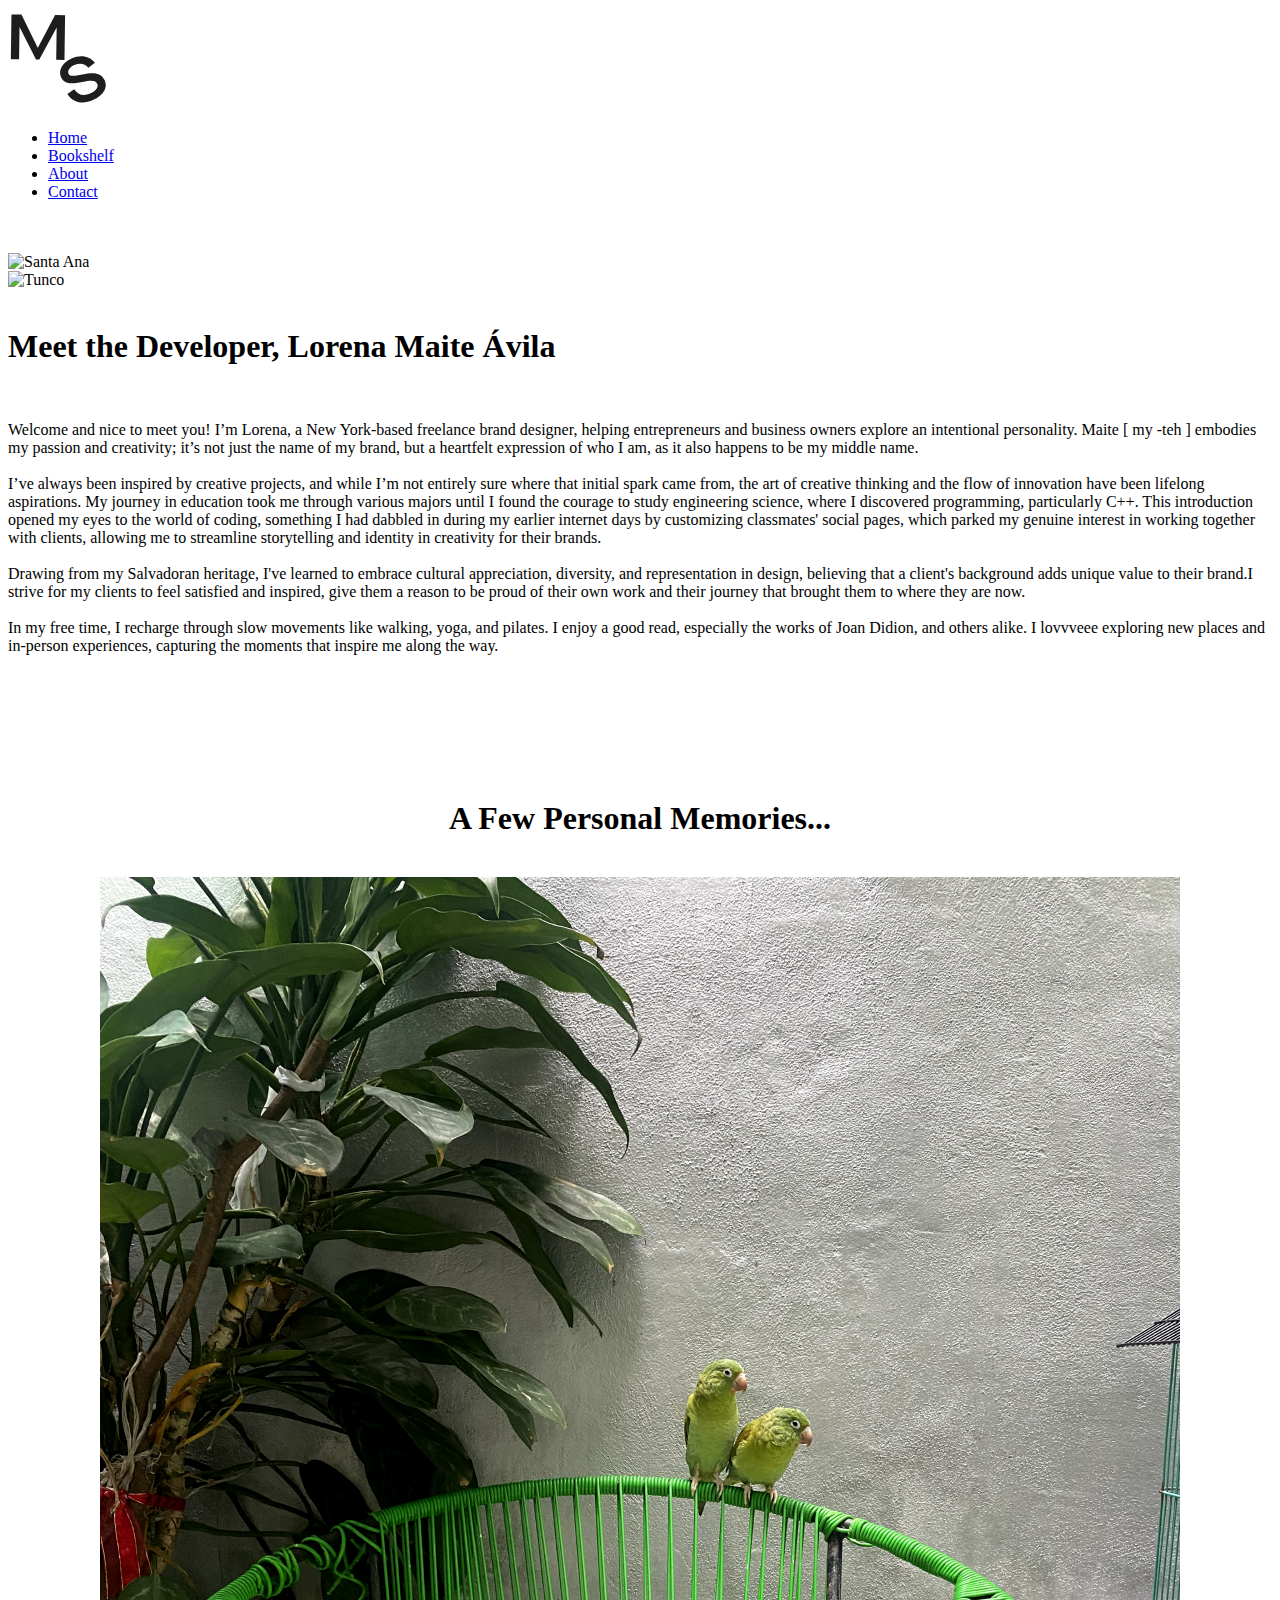
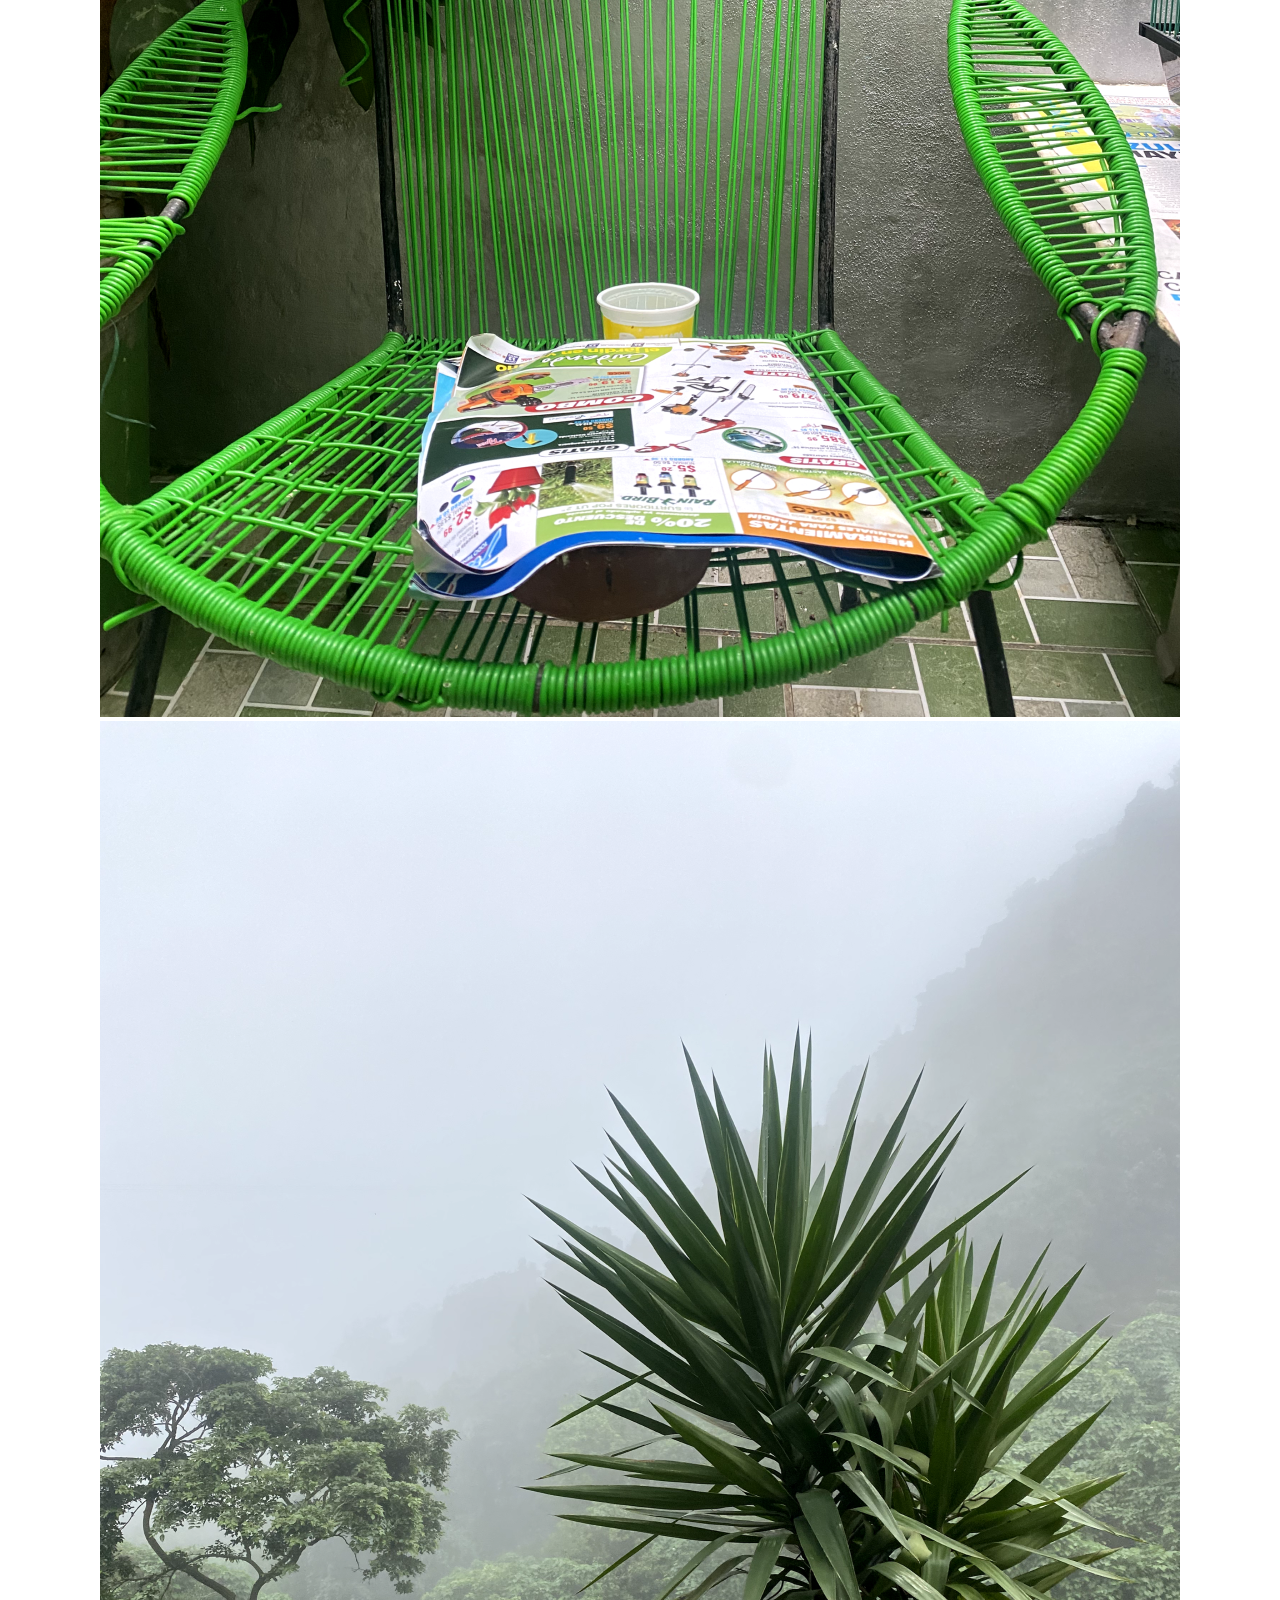
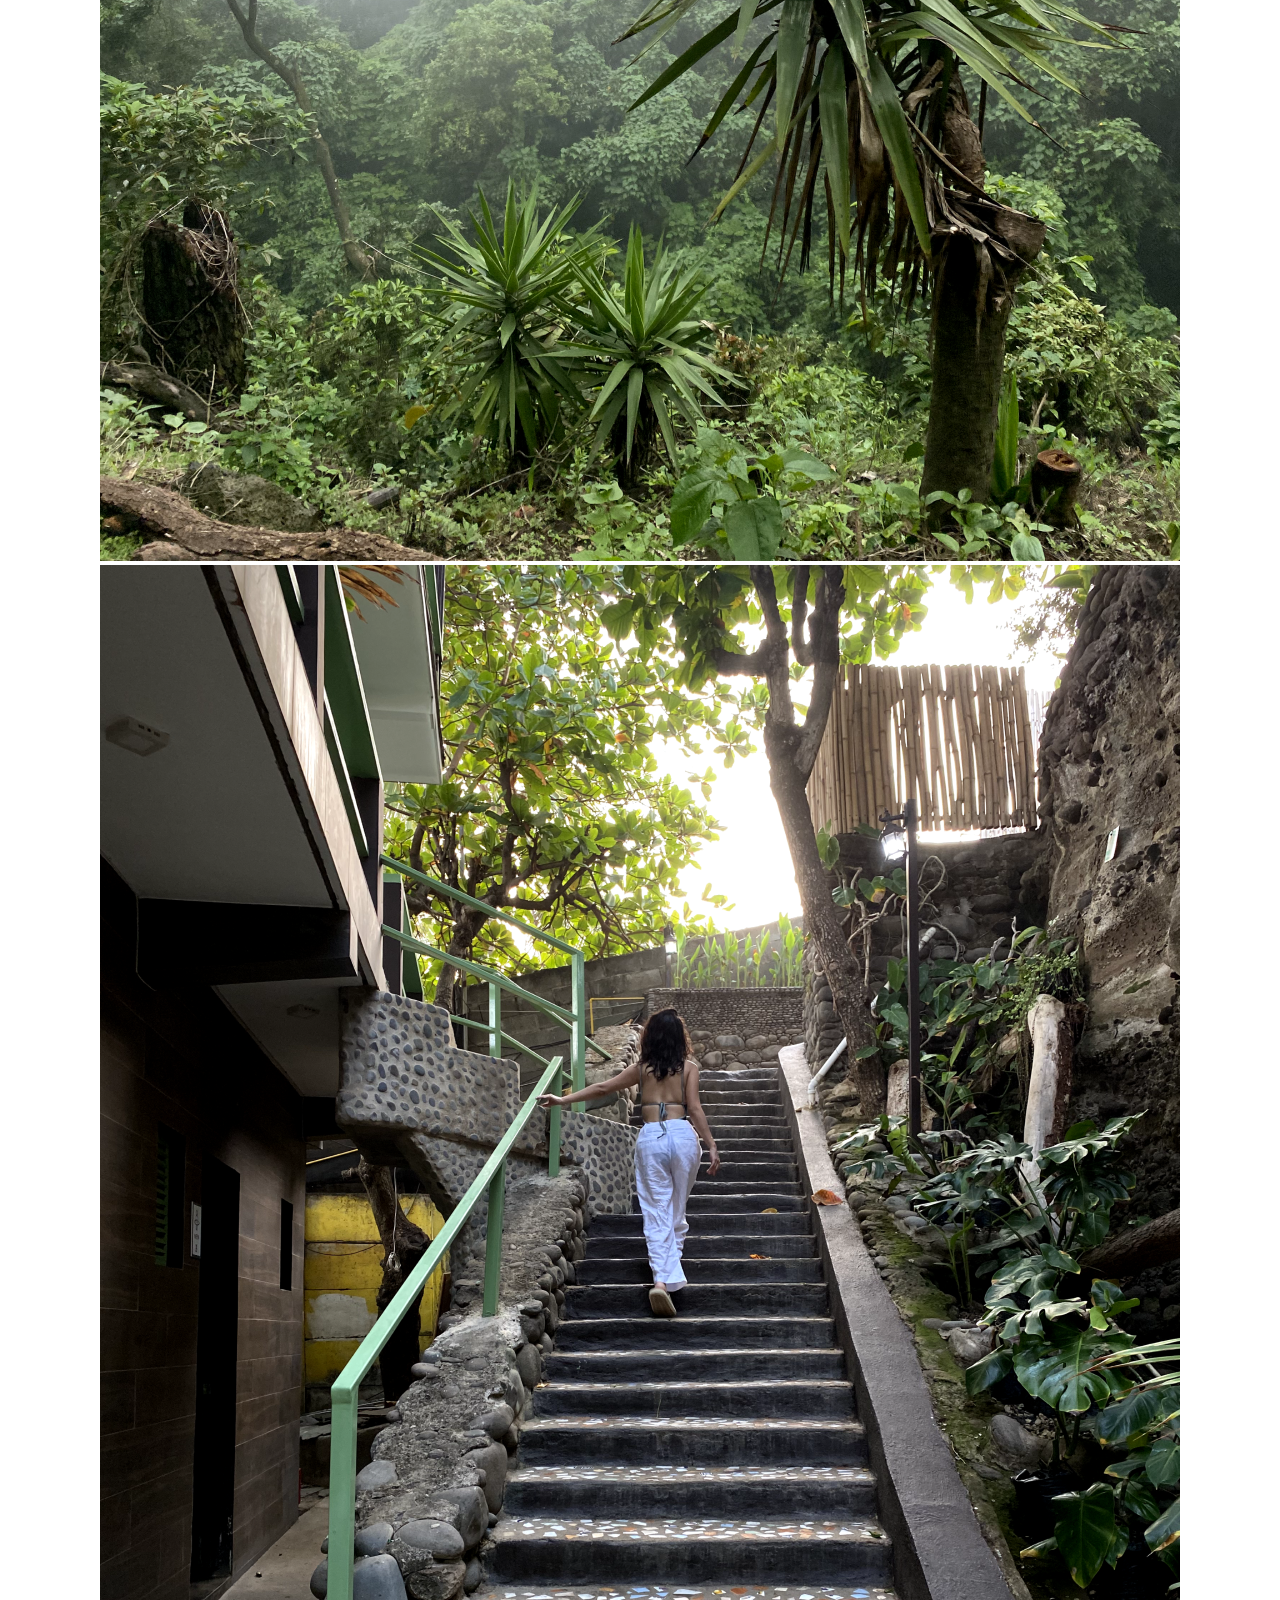
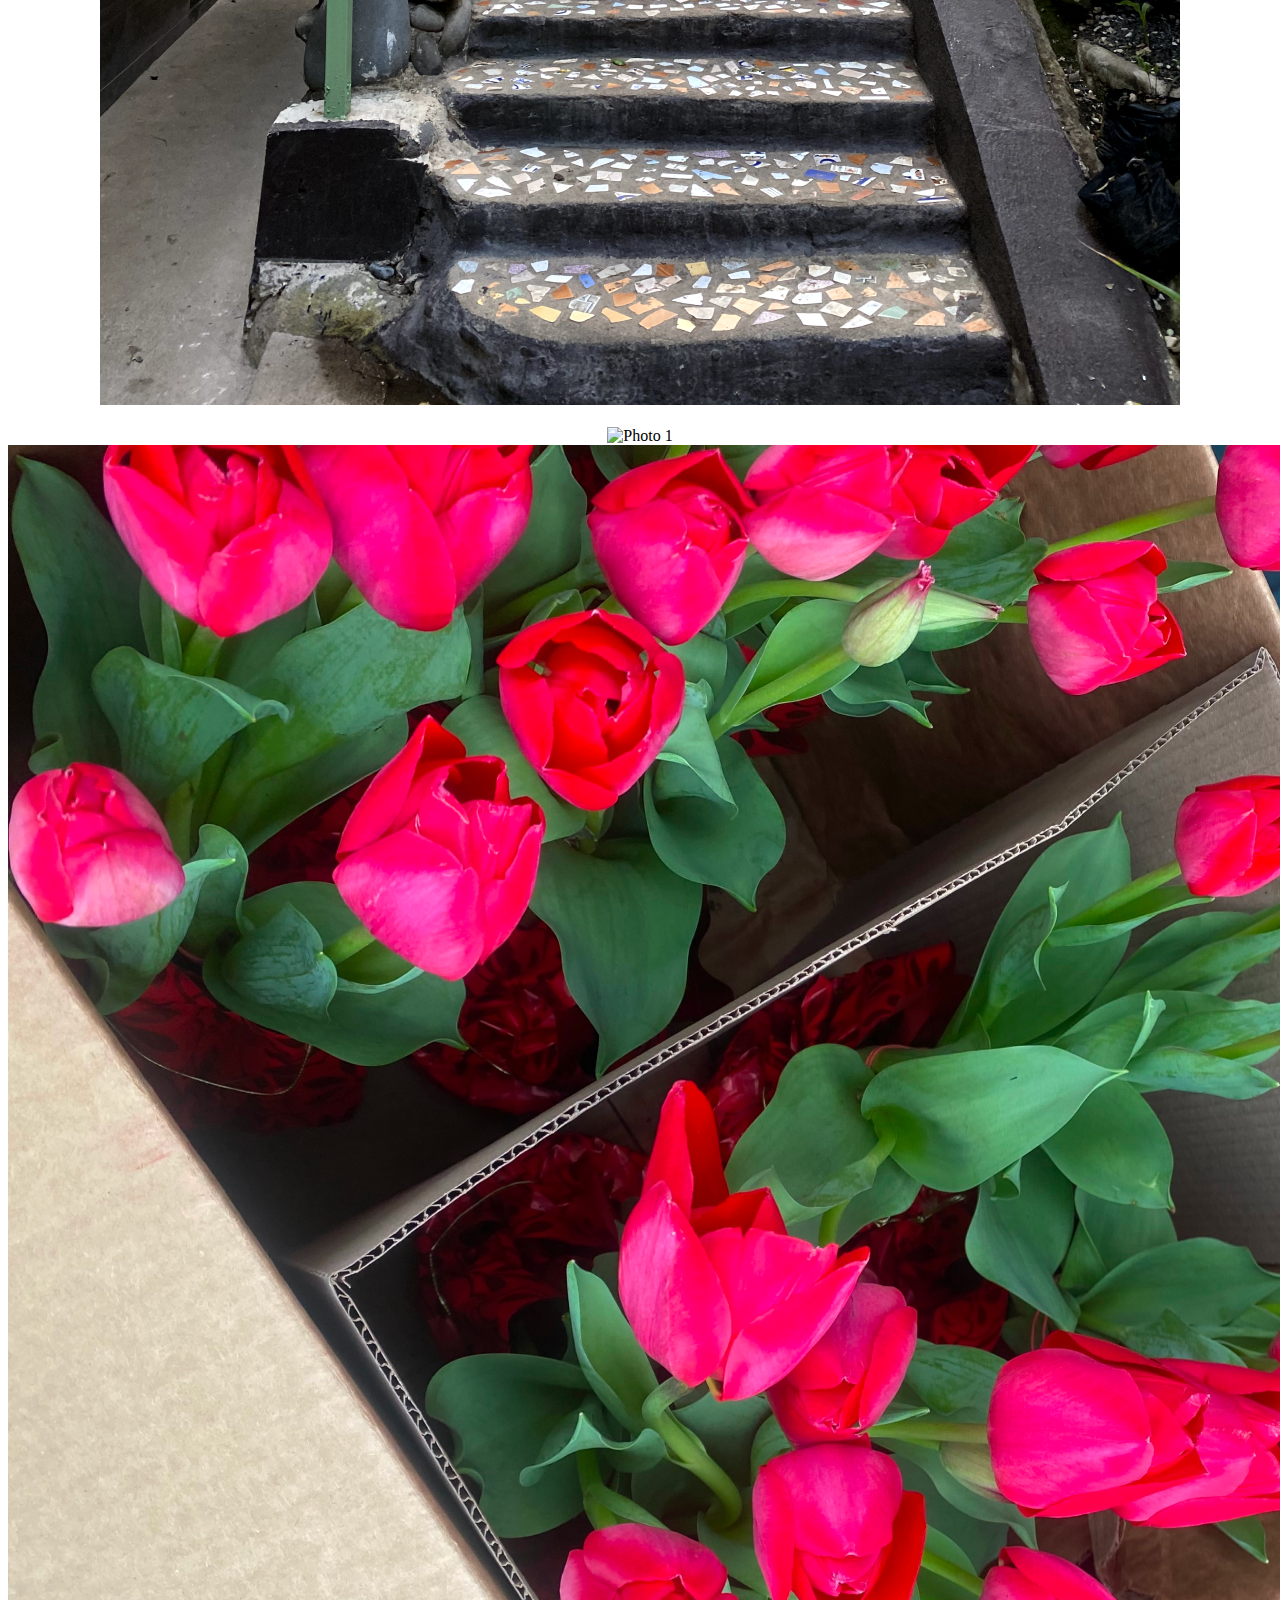
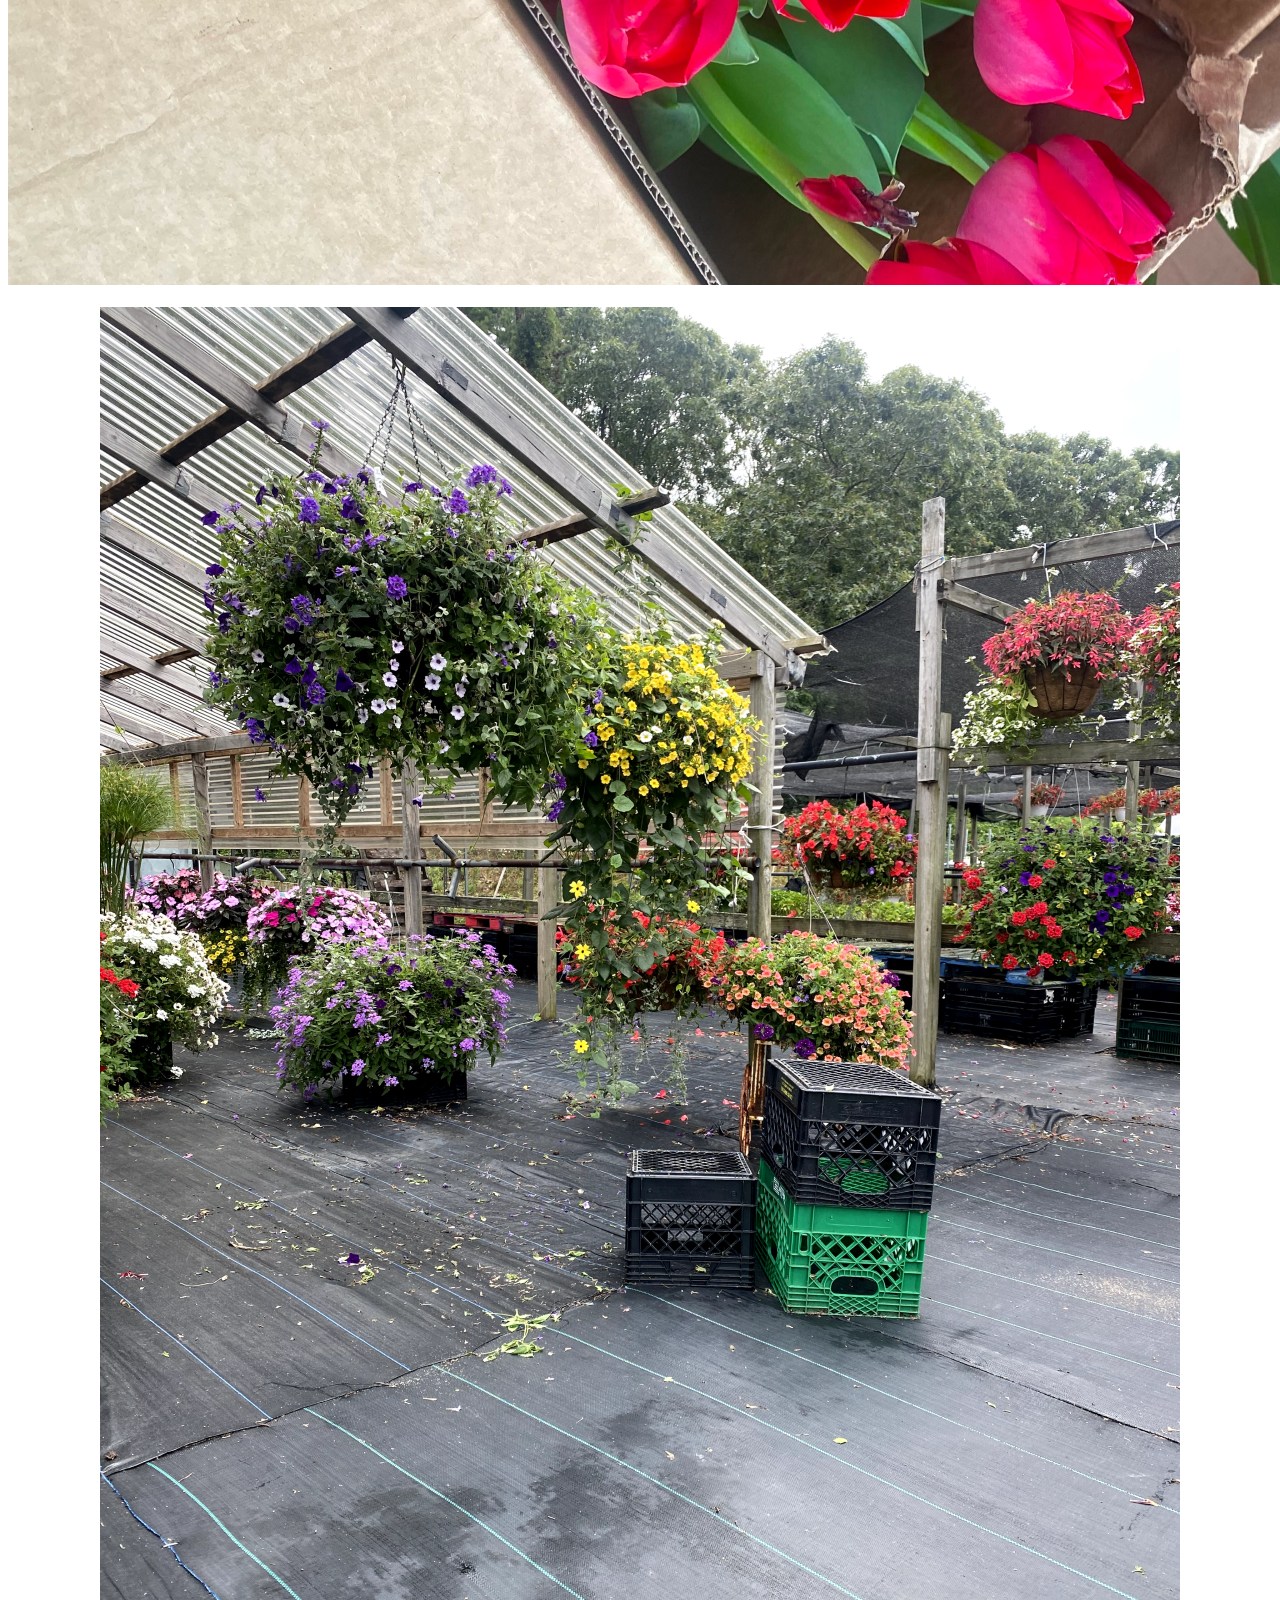
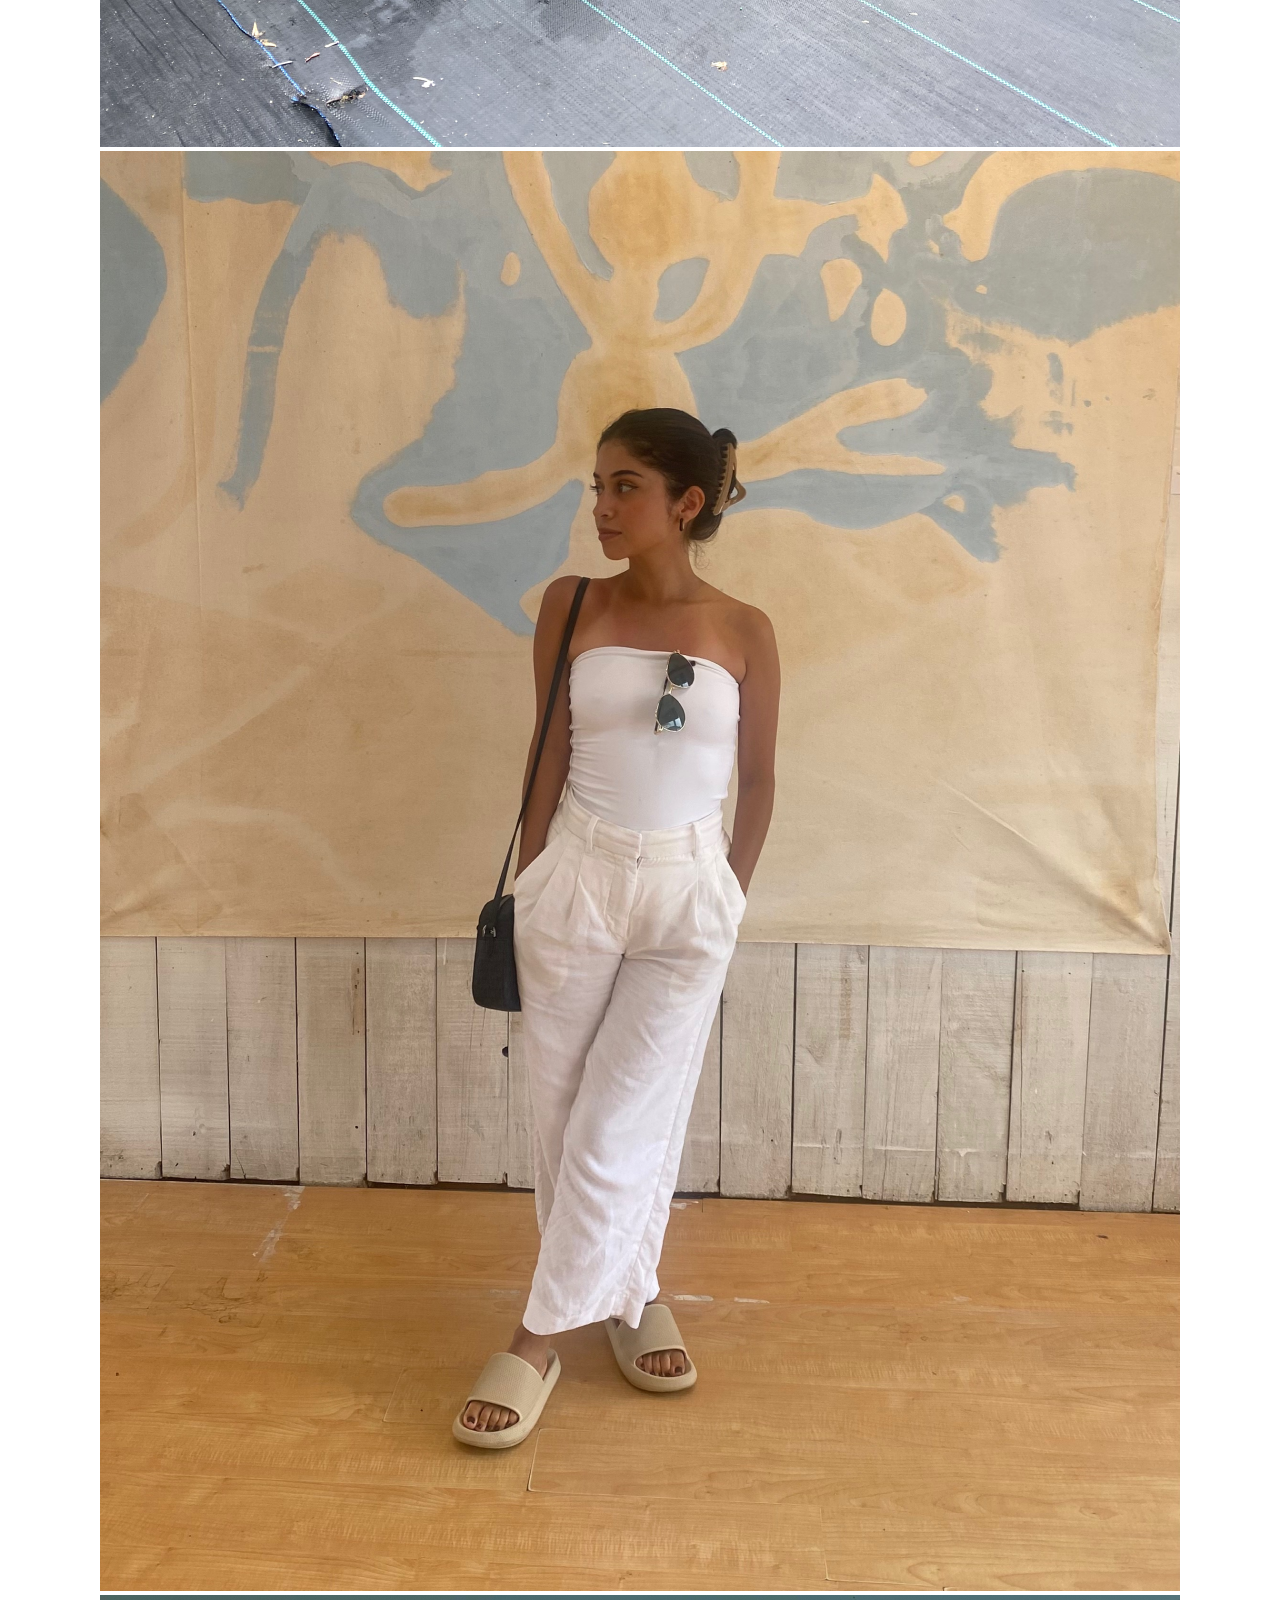
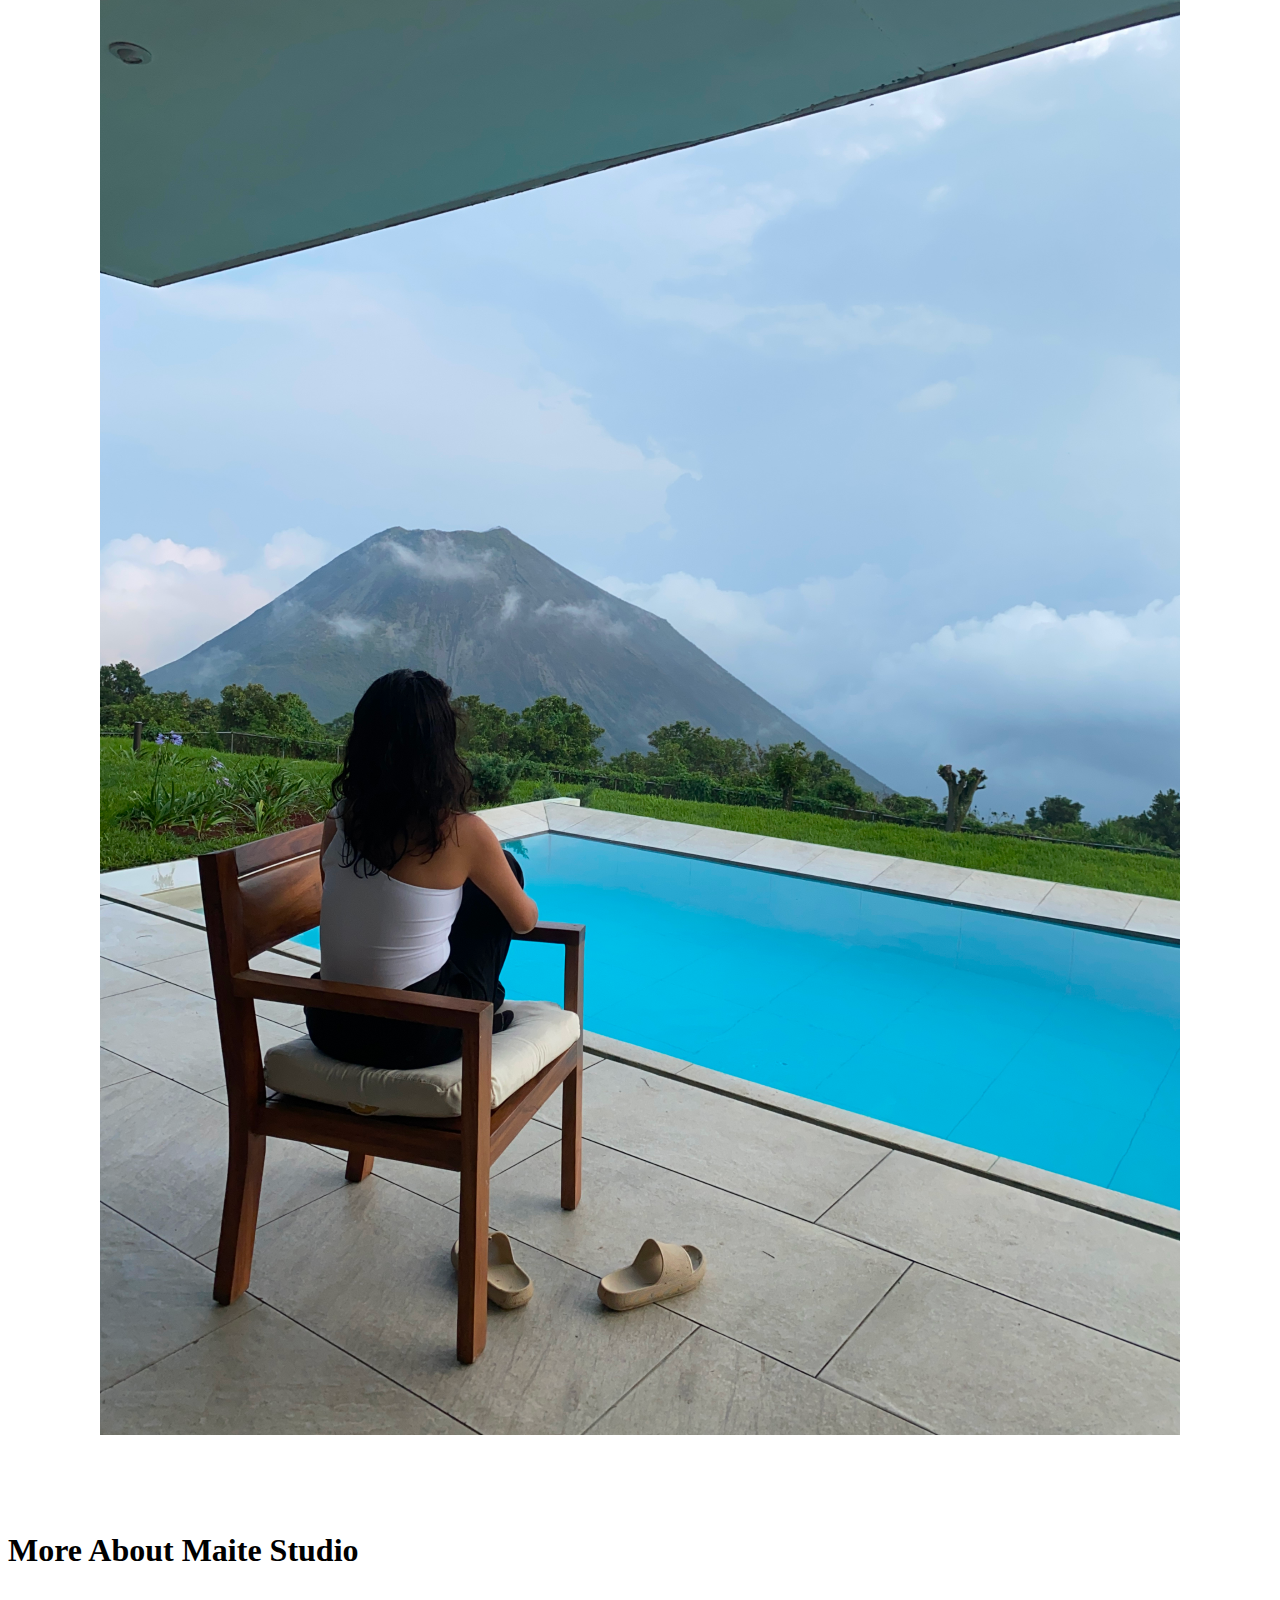
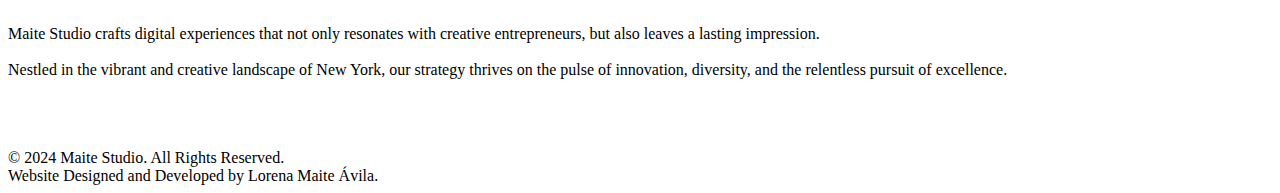
==== blog-about.html @ 2d1c69d5 "Initial commit" ====
<!--
/**
* @license
* MyFonts Webfont Build ID 669449
*
* The fonts listed in this notice are subject to the End User License
* Agreement(s) entered into by the website owner. All other parties are
* explicitly restricted from using the Licensed Webfonts(s).
*
* You may obtain a valid license from one of MyFonts official sites.
* http://www.fonts.com
* http://www.myfonts.com
* http://www.linotype.com
*
*/
-->

<!DOCTYPE html> 
<html lang="en">

<!-- HEAD TAGS -->
<head> 
    <meta charset="utf-8" /> 
    <meta http-equiv="X-UA-Compatible" content="IE=edge">
    <meta name="viewport" content="width=device-width, initial-scale=1">
    <meta http-equiv="ScreenOrientation" content="autoRotate:disabeled">
    <title>Maite Studio | About</title> 
    <link rel="icon" type="image/x-icon" href="MS.svg">
    <!-- CSS -->
    <link rel="stylesheet" href="About.css">
    <link rel="stylesheet" type="text/css" href="MyFontsWebfontsKit.css">
    <!-- JQUERY -->
    <script src="https://ajax.googleapis.com/ajax/libs/jquery/3.5.1/jquery.min.js"></script>
</head>

<body>
  <header class="header">
    <!-- Logo on the left -->
    <div class="logo">
      <a href="index.html">
        <img src="MS.svg" alt="MS Logo">
      </a>
      <!-- 
      <div class="date-time-bar">
        <span class="date-time"><div id="clockbox"></div></span>
      </div>
      <script type="text/javascript">
        var tday=["Sunday","Monday","Tuesday","Wednesday","Thursday","Friday","Saturday"];
        var tmonth=["January","February","March","April","May","June","July","August","September","October","November","December"];

        function GetClock(){
          var d=new Date();
          var nday=d.getDay(),nmonth=d.getMonth(),ndate=d.getDate(),nyear=d.getFullYear();
          var nhour=d.getHours(),nmin=d.getMinutes(),ap;
          if(nhour==0){ap=" AM EST";nhour=12;}
          else if(nhour<12){ap=" AM EST";}
          else if(nhour==12){ap=" PM EST";}
          else if(nhour>12){ap=" PM EST";nhour-=12;}

          if(nmin<=9) nmin="0"+nmin;

          var clocktext=""+tday[nday]+", "+tmonth[nmonth]+" "+ndate+", "+nyear+" "+nhour+":"+nmin+ap+"";
          document.getElementById('clockbox').innerHTML=clocktext;
        }

        GetClock();
        setInterval(GetClock,1000);
      </script>
      -->
    </div>

    <script>
      const menuIcon = document.querySelector('.menu-icon');
      const nav = document.querySelector('.nav');
  
      menuIcon.addEventListener('click', () => {
          nav.classList.toggle('active');  // Toggle the 'active' class to slide in/out the menu
          menuIcon.classList.toggle('active'); // Animate the hamburger icon
      });
    </script>
  
    <nav class="nav">
      <!-- Navigation Links (for desktop) -->
      <ul class="nav-links">
        <li><a href="index.html">Home</a></li>
        <li><a href="blog.html">Bookshelf</a></li>
        <li><a href="blog-about.html">About</a></li>
        <li><a href="contact.html"><span class="contact">Contact</span></a></li>
      </ul>
    </nav>
  </header>

  <br><br>
    
            <div class="grid-container">
              <div class="photo-grid">
                <div class="photo-item">
                    <img src="About Images/maitestudio.png" alt="Santa Ana">
                  </a>
                </div>
                <div class="photo-item">
                  <img src="About Images/maitestudio02.png" alt="Tunco">
                </div>
              </div>
            </div>
      
          <br><div class="about-2">
            <div class="reveal">
            <h1>Meet the Developer, Lorena Maite Ávila</h1><br></div>
            <div class="reveal">
            <p>Welcome and nice to meet you! I’m Lorena, a New York-based freelance brand designer, helping entrepreneurs and business owners explore an intentional personality. Maite [ my -teh ] embodies my passion and creativity; it’s not just the name of my brand, but a heartfelt expression of who I am, as it also happens to be my middle name.  
            <br><br>I’ve always been inspired by creative projects, and while I’m not entirely sure where that initial spark came from, the art of creative thinking and the flow of innovation have been lifelong aspirations. My journey in education took me through various majors until I found the courage to study engineering science, where I discovered programming, particularly C++. This introduction opened my eyes to the world of coding, something I had dabbled in during my earlier internet days by customizing classmates' social pages, which parked my genuine interest in working together with clients, allowing me to streamline storytelling and identity in creativity for their brands.
            <br><br>Drawing from my Salvadoran heritage, I've learned to embrace cultural appreciation, diversity, and representation in design, believing that a client's background adds unique value to their brand.I strive for my clients to feel satisfied and inspired, give them a reason to be proud of their own work and their journey that brought them to where they are now.
            <br><br>In my free time, I recharge through slow movements like walking, yoga, and pilates. I enjoy a good read, especially the works of Joan Didion, and others alike. I lovvveee exploring new places and in-person experiences, capturing the moments that inspire me along the way.
            </p>
            </div>
        </div>

        <br><br><center><div class="long-line"></div></center><br><br>

      
       <div class="reveal">
       <br><center><div class="grid-container2">
        <br><h1>A Few Personal Memories...</h1><br>
            <div class="column2"><img src="About Images/birds.png" alt="Photo 1"></div>
            <div class="column2"><img src="About Images/cerroverde.png" alt="Photo 2"></div>
            <div class="column2"><img src="About Images/tunco.png" alt="Photo 3"></div>
          </div></center> 
       </div>

        <div class="reveal">
        <br><center><div class="grid-container3">
        <div class="column3"><img src="About Images/lucore.png" alt="Photo 1"></div>
        <div class="column3"><img src="About Images/tulips.png" alt="Photo 2"></div>
        </div></center>
        </div>

        <div class="reveal">
        <br><center><div class="grid-container2">
            <div class="column2"><img src="About Images/hamptons.png" alt="Photo 1"></div>
            <div class="column2"><img src="About Images/484.png" alt="Photo 2"></div>
            <div class="column2"><img src="About Images/volcano.png" alt="Photo 3"></div>
          </div></center> 
        </div>
    <br>

    <br><center><div class="long-line"></div></center><br>
        
    <br><div class="about-1">
      <div class="reveal">
        <h1>More About Maite Studio</h1><br>
      </div>
      <div class="reveal">
        <p>Maite Studio crafts digital experiences that not only resonates with creative entrepreneurs, but also leaves a lasting impression.<br><br>Nestled in the vibrant and creative landscape of New York, our strategy thrives on the pulse of innovation, diversity, and the relentless pursuit of excellence.
        </p>
      </div>
    </div>

    <br><center><div class="long-line"></div></center><br>



    <!-- FOOTER -->
    <div class="reveal">
    <br><footer>
        <div class="copyright">&copy; 2024 Maite Studio. All Rights Reserved.</div>
        <div class="designer">Website Designed and Developed by Lorena Maite Ávila.</div>
    </footer>
    </div>

    <script>
      document.addEventListener('DOMContentLoaded', function () {
        const reveals = document.querySelectorAll('.reveal');

        const observer = new IntersectionObserver((entries, observer) => {
          entries.forEach(entry => {
            if (entry.isIntersecting) {
              entry.target.classList.add('reveal-visible'); // Add class when in view
              observer.unobserve(entry.target); // Stop observing once revealed
            }
          });
        }, { threshold: 0.2 }); // Trigger when 20% of the element is visible

        reveals.forEach(reveal => {
          observer.observe(reveal); // Observe each reveal element
        });
      });
    </script>

</body>
</html>
---- MyFontsWebfontsKit.css ----
/**
 * @license
 * MyFonts Webfont Build ID 3867246, 2020-12-16T11:57:38-0500
 * 
 * The fonts listed in this notice are subject to the End User License
 * Agreement(s) entered into by the website owner. All other parties are 
 * explicitly restricted from using the Licensed Webfonts(s).
 * 
 * You may obtain a valid license at the URLs below.
 * 
 * Webfont: Maison Neue Extended XThin by Milieu Grotesque
 * URL: https://www.myfonts.com/products/extended-xthin-maison-neue-616054
 * Copyright: Copyright © 2023 Monotype Imaging Inc. All rights reserved.
 * 
 * © 2023 MyFonts Inc. */


  
@font-face {
  font-family: "MaisonNeueExtendedXThin";
  src: url('webFonts/MaisonNeueExtendedXThin/font.woff2') format('woff2'), url('webFonts/MaisonNeueExtendedXThin/font.woff') format('woff');
}
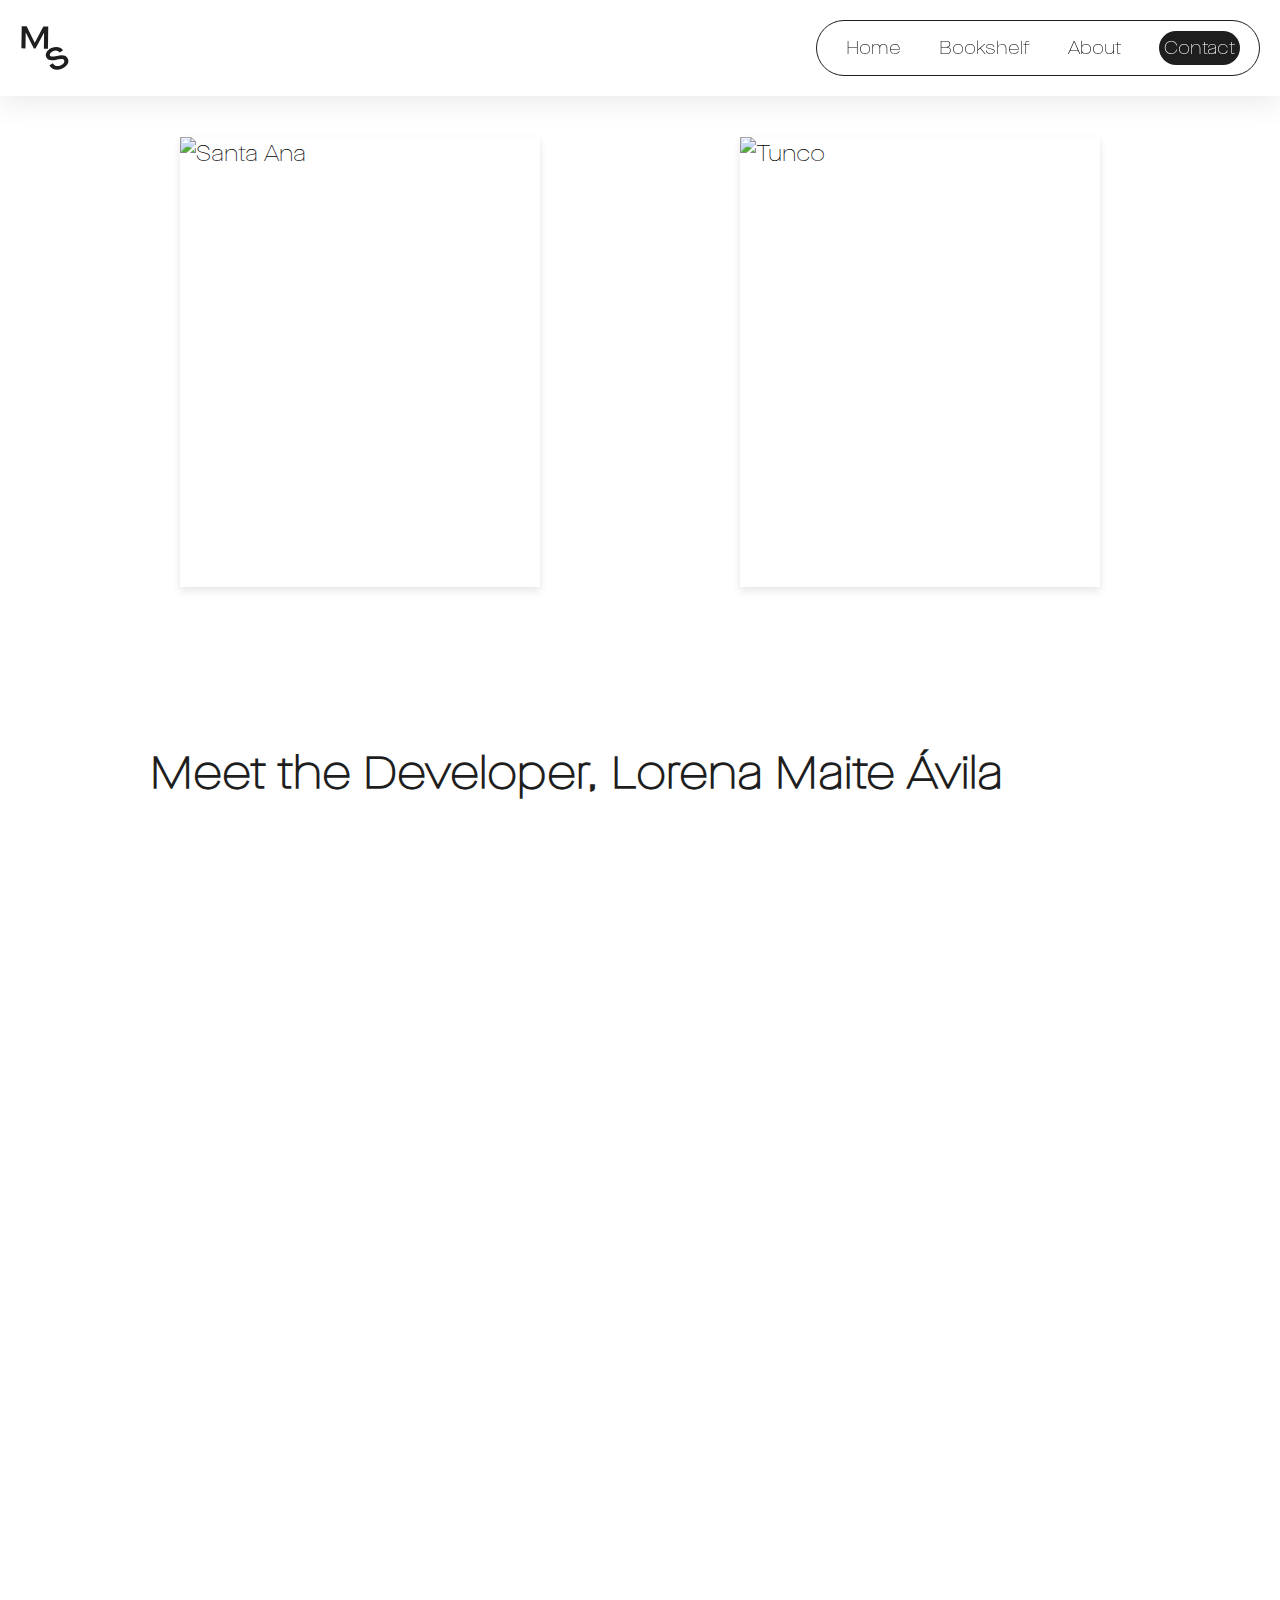
==== commit ba278a15: "Update blog-about.html" ====
--- a/blog-about.html
+++ b/blog-about.html
@@ -27,7 +27,7 @@
     <title>Maite Studio | About</title> 
     <link rel="icon" type="image/x-icon" href="MS.svg">
     <!-- CSS -->
-    <link rel="stylesheet" href="About.css">
+    <link rel="stylesheet" href="about.css">
     <link rel="stylesheet" type="text/css" href="MyFontsWebfontsKit.css">
     <!-- JQUERY -->
     <script src="https://ajax.googleapis.com/ajax/libs/jquery/3.5.1/jquery.min.js"></script>
@@ -188,4 +188,4 @@
     </script>
 
 </body>
-</html>+</html>
--- a/about.css
+++ b/about.css
@@ -0,0 +1,341 @@
+* {
+margin: 0;
+padding: 0;
+box-sizing: border-box;
+}
+
+body, html {
+  font-family: 'MaisonNeueExtendedXThin';
+  min-height: 100%; /* Instead of fixed 100vh */
+  min-width: 100%;  /* Instead of fixed 100vw */
+  margin: 0; 
+  padding: 0;
+  overflow-x: hidden; /* Prevent horizontal overflow on small screens */
+  }
+  
+  body {
+  font-size: calc(1rem + 0.5vw); /* Adjusts with screen width */
+  line-height: 1.6; /* To improve readability */
+  text-rendering: optimizeLegibility;
+  }
+  
+  p {
+  font-size: 1.2rem;
+  color: #1e1e1e;
+  }
+  
+  h1, h2{
+  color:#1e1e1e
+  }
+  
+  /* Header layout */
+  .header {
+  display: flex;
+  justify-content: space-between;
+  align-items: center;
+  padding: 20px;
+  position: fixed;
+  width: 100%;
+  top: 0;
+  z-index: 100;
+  background-color: white;
+  box-shadow: 0 4px 30px rgba(0, 0, 0, 0.1);
+  }
+  
+  .logo img {
+  width: 50px;
+  height: 50px;
+  object-fit: cover; 
+  display: block;
+  transition: transform 0.3s ease;
+  cursor: pointer;
+  }
+  
+  .date-time { /* span */
+  font-family: 'MaisonNeueExtendedXThin';
+  font-size: smaller;
+  color: #1e1e1e;
+  letter-spacing: .1em;
+  line-height: 3em;
+  text-rendering: optimizeLegibility;
+  text-align: center;
+  }
+  
+  /* Nav links on the right */
+  .nav {
+  display: flex;
+  align-items: center;
+  border: 1px solid #1e1e1e;
+  border-radius: 30px;
+  }
+  
+  .nav-links {
+  display: flex;
+  list-style: none;
+  margin-right: 10px;
+  }
+  
+  /* Nav links styling */
+  .nav-links li {
+  margin-left: 20px;
+  }
+  
+  .nav-links a {
+  text-decoration: none;
+  color: black;
+  font-size: 18px;
+  }
+
+.nav-links a:hover {
+  padding: 5px;
+  background-color: #1e1e1e;
+  border-radius: 100px ;
+  color: white;
+  }
+  
+  /* Border around the nav items */
+  .nav-links li,
+  .menu-icon {
+  padding: 9px;
+  }
+  
+  @media (max-width: 768px) {
+  .header {
+  padding: 20px; 
+  }
+  
+  /* Adjust the logo size */
+  .logo img {
+  width: 40px;
+  height: 40px;
+  }
+  
+  /* Adjust the nav items */
+  .nav-links li {
+  margin-left: 10px;
+  }
+  
+  .nav-links a {
+  font-size: 16px;
+  }
+  
+  .nav {
+  padding: 8px; /* Reduce padding for smaller screens */
+  }
+  
+  @media (max-width: 480px) {
+  .header {
+  flex-direction: column; /* Stack the logo and nav vertically */
+  padding: 20px;
+  }
+  
+  .logo img {
+  margin-bottom: 10px;
+  }
+  .nav {
+  padding: 0px; /* Reduce padding for smaller screens */
+  }
+  }
+  }
+  
+  span.contact {
+  padding: 5px;
+  background-color: #1e1e1e;
+  border-radius: 100px ;
+  color: white;
+  }
+  
+
+.grid-container {
+display: grid; /* Use CSS Grid */
+grid-template-columns: repeat(auto-fit, minmax(300px, 1fr)); /* Responsive grid */
+gap: 20px; /* Space between items */
+padding: 50px;
+width: 100%; /* Full width */
+margin: 0 auto; /* Center container */
+}
+
+@media (max-width: 768px) {
+.grid-container {
+grid-template-columns: repeat(auto-fit, minmax(200px, 1fr)); /* Adjust for smaller screens */
+gap: 15px; /* Reduce gap on smaller screens */
+padding: 20px;
+padding-top: 100px;
+}
+}
+
+.photo-grid {
+display: grid;
+grid-template-columns: repeat(auto-fit, minmax(360px, 1fr)); /* Default layout */
+gap: 200px; /* Space between images */
+padding: 15px;
+max-width: 100%; /* Ensure grid takes up full width available */
+margin: 0 auto; /* Center grid horizontally */
+justify-content: center; /* Ensure horizontal centering */
+}
+
+@media (max-width: 768px) {
+.photo-grid {
+grid-template-columns: repeat(auto-fit, minmax(300px, 1fr)); /* Adjust for smaller screens */
+gap: 50px; /* Reduce gap on smaller screens */
+}
+}
+
+@media (max-width: 480px) {
+.photo-grid {
+grid-template-columns: repeat(auto-fit, minmax(200px, 1fr)); /* One column for very small screens */
+gap: 20px; /* Further reduce gap */
+}
+}
+
+/* Photo item styling */
+.photo-item {
+position: relative;
+width: 360px; /* Fixed size for items */
+height: 450px; 
+overflow: hidden;
+box-shadow: 0 4px 8px rgba(0, 0, 0, 0.1); /* Subtle shadow for 3D effect */
+transition: transform 0.3s ease, box-shadow 0.3s ease;
+}
+
+@media  (max-width: 768px) {
+.photo-item {
+width: 300px;
+height: 390px;
+}
+}
+
+/* Image styling */
+.photo-item img {
+width: 100%;
+height: auto;
+object-fit: cover; /* Ensures the image fits nicely */
+display: block;
+transition: transform 0.3s ease;
+}
+
+.about-2, .about-1 {
+padding-left: 150px;
+padding-right: 150px;
+padding-top: 50px;
+padding-bottom: 50px;
+}
+
+/* @media (max-width: 1200px) {
+.about-2, .about-1 {
+padding-left: 100px;
+padding-right: 100px;
+padding-top: 40px;
+padding-bottom: 40px;
+}
+} */
+
+@media (max-width: 768px) {
+.about-2, .about-1 {
+padding-left: 50px;
+padding-right: 50px;
+padding-top: 30px;
+padding-bottom: 30px;
+}
+}
+
+@media (max-width: 480px) {
+.about-2, .about-1 {
+padding-left: 20px;
+padding-right: 20px;
+padding-top: 20px;
+padding-bottom: 20px;
+}
+}
+
+.long-line {
+width: 85%;
+height: .5px;
+background-color: #ddd;
+widows: 0 4px 30px rgba(0, 0, 0, 0.1);
+}
+
+.grid-container2 {
+display: grid;
+grid-template-columns: repeat(3, 1fr); /* Default to three columns */
+grid-gap: 20px;
+}
+
+/* Responsive adjustments */
+@media (max-width: 768px) {
+
+.grid-container2 {
+display: grid;
+grid-template-columns: repeat(3, 1fr); /* Default to three columns */
+grid-gap: 20px;
+}
+
+/* @media (max-width: 1024px) {
+.grid-container2 {
+grid-template-columns: repeat(2, 1fr); 
+}
+} */
+
+@media (max-width: 768px) {
+.grid-container2 {
+grid-template-columns: 1fr; /* One column for small screens */
+}
+}
+}
+
+.column2 img {
+width: 50%;
+height: auto;
+background-size: cover;
+background-position: center;
+}
+
+.grid-container3 {
+display: grid;
+grid-template-columns: 1fr 1fr; /* Default to two equal-width columns */
+grid-gap: 20px;
+}
+
+@media (max-width: 768px) {
+.grid-container3 {
+grid-template-columns: 1fr; /* Switch to one column for small screens */
+}
+}
+
+
+.column3 img {
+width: 50%;
+height: auto;
+background-size: cover;
+background-position: center;
+}
+
+footer {
+color: #1e1e1e;
+text-align: center;
+padding: 10px;
+bottom: 0;
+width: 100%;
+margin-top: auto;
+}
+
+.copyright {
+font-size: 14px;
+margin-bottom: 5px;
+}
+
+.designer {
+font-size: 12px;
+}
+
+.reveal {
+  opacity: 0;
+  transform: translateY(20px);
+  transition: opacity 0.6s ease-out, transform 0.6s ease-out;
+  }
+  
+  /* Revealed state: fully visible and in place */
+  .reveal.reveal-visible {
+  opacity: 1;
+  transform: translateY(0);
+  }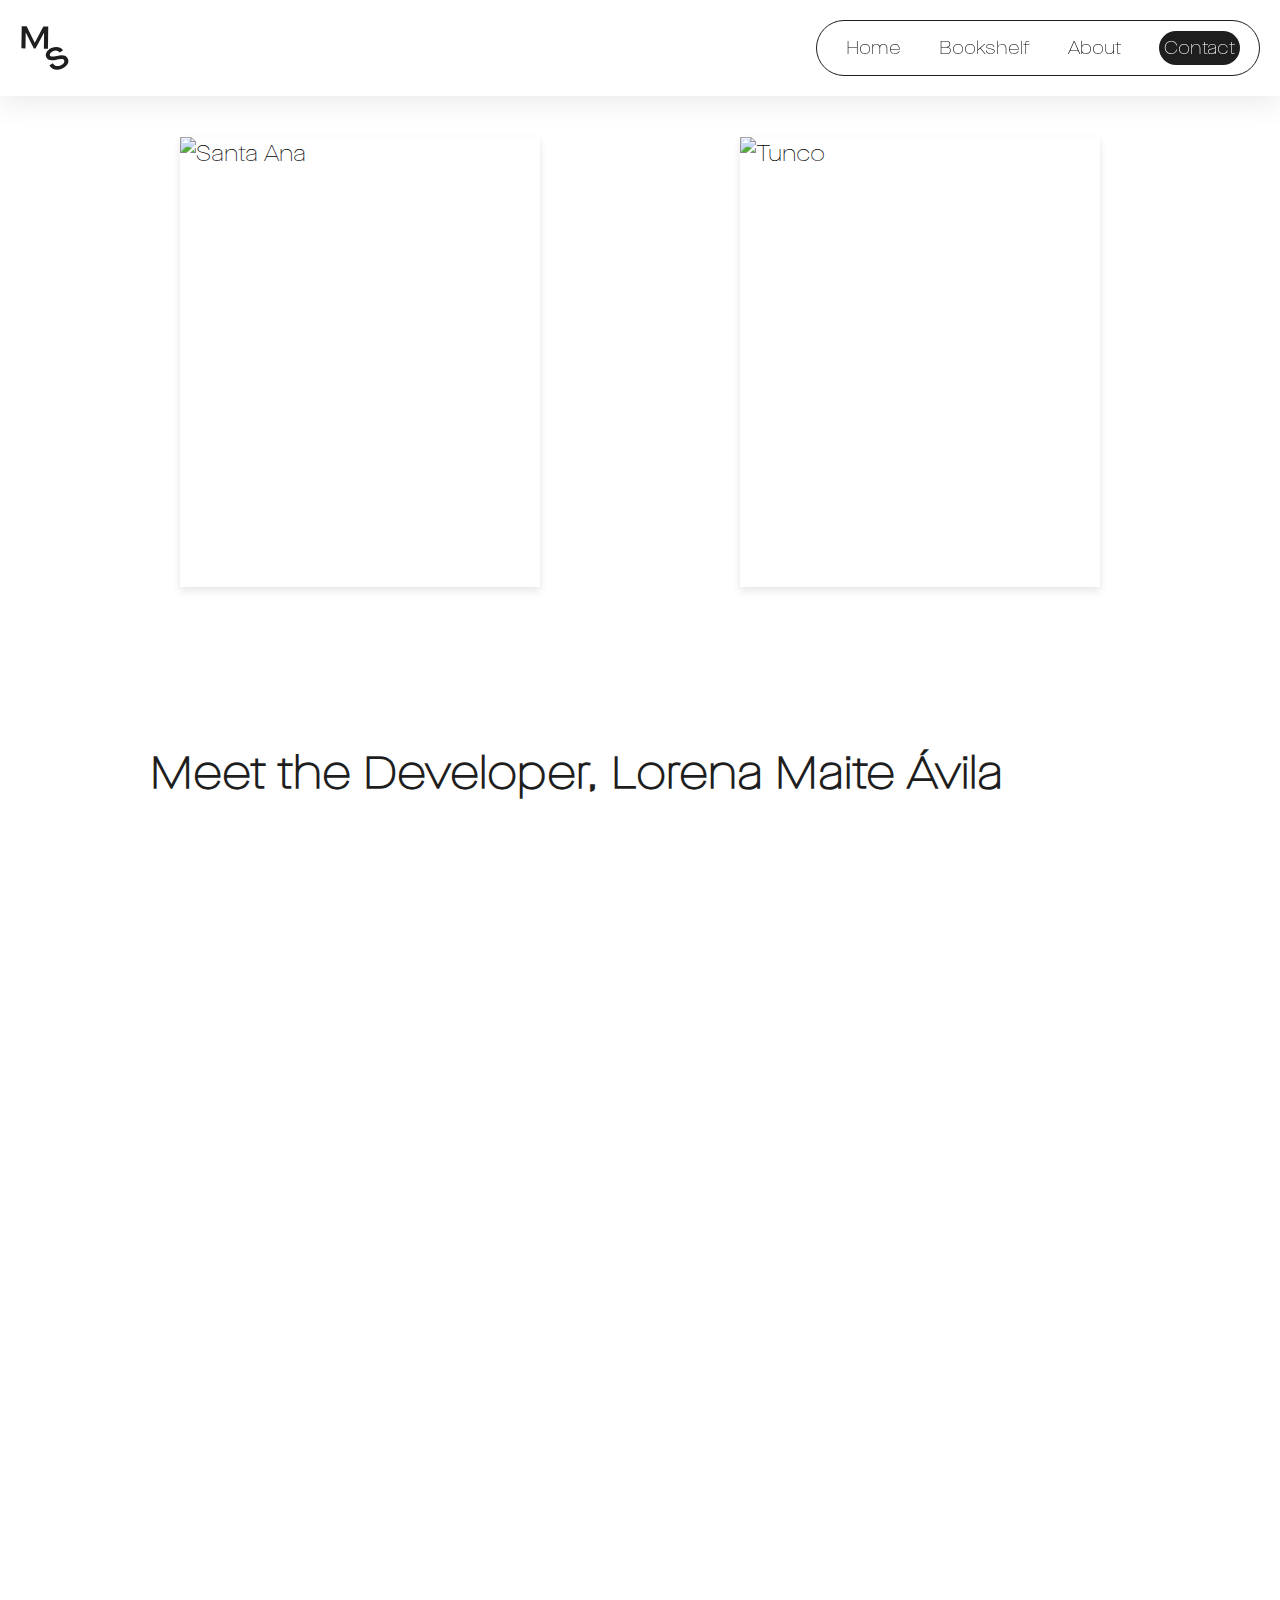
==== commit 4b3f7418: "Update blog-about.html" ====
--- a/blog-about.html
+++ b/blog-about.html
@@ -164,7 +164,11 @@
     <div class="reveal">
     <br><footer>
         <div class="copyright">&copy; 2024 Maite Studio. All Rights Reserved.</div>
-        <div class="designer">Website Designed and Developed by Lorena Maite Ávila.</div>
+        <div class="designer">Website Developed by Lorena Maite Ávila.<br><br>
+          <a href="https://www.instagram.com/maite.studio/">
+            <img src="instagram.svg" alt="MS Logo" width="20" height="20">
+          </a>
+        </div>
     </footer>
     </div>
 
--- a/about.css
+++ b/about.css
@@ -5,146 +5,150 @@
 }
 
 body, html {
-  font-family: 'MaisonNeueExtendedXThin';
-  min-height: 100%; /* Instead of fixed 100vh */
-  min-width: 100%;  /* Instead of fixed 100vw */
-  margin: 0; 
-  padding: 0;
-  overflow-x: hidden; /* Prevent horizontal overflow on small screens */
-  }
-  
-  body {
-  font-size: calc(1rem + 0.5vw); /* Adjusts with screen width */
-  line-height: 1.6; /* To improve readability */
-  text-rendering: optimizeLegibility;
-  }
-  
-  p {
-  font-size: 1.2rem;
-  color: #1e1e1e;
-  }
-  
-  h1, h2{
-  color:#1e1e1e
-  }
-  
-  /* Header layout */
-  .header {
-  display: flex;
-  justify-content: space-between;
-  align-items: center;
-  padding: 20px;
-  position: fixed;
-  width: 100%;
-  top: 0;
-  z-index: 100;
-  background-color: white;
-  box-shadow: 0 4px 30px rgba(0, 0, 0, 0.1);
-  }
-  
-  .logo img {
-  width: 50px;
-  height: 50px;
-  object-fit: cover; 
-  display: block;
-  transition: transform 0.3s ease;
-  cursor: pointer;
-  }
-  
-  .date-time { /* span */
-  font-family: 'MaisonNeueExtendedXThin';
-  font-size: smaller;
-  color: #1e1e1e;
-  letter-spacing: .1em;
-  line-height: 3em;
-  text-rendering: optimizeLegibility;
-  text-align: center;
-  }
-  
-  /* Nav links on the right */
-  .nav {
-  display: flex;
-  align-items: center;
-  border: 1px solid #1e1e1e;
-  border-radius: 30px;
-  }
-  
-  .nav-links {
-  display: flex;
-  list-style: none;
-  margin-right: 10px;
-  }
-  
-  /* Nav links styling */
-  .nav-links li {
-  margin-left: 20px;
-  }
-  
-  .nav-links a {
-  text-decoration: none;
-  color: black;
-  font-size: 18px;
-  }
+font-family: 'MaisonNeueExtendedXThin';
+min-height: 100%; 
+min-width: 100%;  
+margin: 0; 
+padding: 0;
+overflow-x: hidden; /* Prevent horizontal overflow on small screens */
+}
+
+body {
+font-size: calc(1rem + 0.5vw); /* Adjusts with screen width */
+line-height: 1.6; 
+text-rendering: optimizeLegibility;
+}
+
+p {
+font-size: 1.2rem;
+color: #1e1e1e;
+}
+
+h1, h2{
+color:#1e1e1e
+}
+
+/* Header layout */
+.header {
+display: flex;
+justify-content: space-between;
+align-items: center;
+padding: 20px;
+position: fixed;
+width: 100%;
+top: 0;
+z-index: 100;
+background-color: white;
+box-shadow: 0 4px 30px rgba(0, 0, 0, 0.1);
+}
+
+.logo img {
+width: 50px;
+height: 50px;
+object-fit: cover; 
+display: block;
+transition: transform 0.3s ease;
+cursor: pointer;
+}
+
+.date-time { /* span */
+font-family: 'MaisonNeueExtendedXThin';
+font-size: smaller;
+color: #1e1e1e;
+letter-spacing: .1em;
+line-height: 3em;
+text-rendering: optimizeLegibility;
+text-align: center;
+}
+
+/* Nav links on the right */
+.nav {
+display: flex;
+align-items: center;
+border: 1px solid #1e1e1e;
+border-radius: 30px;
+}
+
+.nav-links {
+display: flex;
+list-style: none;
+margin-right: 10px;
+}
+
+/* Nav links styling */
+.nav-links li {
+margin-left: 20px;
+}
+
+.nav-links a {
+text-decoration: none;
+color: black;
+font-size: 18px;
+}
 
 .nav-links a:hover {
-  padding: 5px;
-  background-color: #1e1e1e;
-  border-radius: 100px ;
-  color: white;
-  }
-  
-  /* Border around the nav items */
-  .nav-links li,
-  .menu-icon {
-  padding: 9px;
-  }
-  
-  @media (max-width: 768px) {
-  .header {
-  padding: 20px; 
-  }
-  
-  /* Adjust the logo size */
-  .logo img {
-  width: 40px;
-  height: 40px;
-  }
-  
-  /* Adjust the nav items */
-  .nav-links li {
-  margin-left: 10px;
-  }
-  
-  .nav-links a {
-  font-size: 16px;
-  }
-  
-  .nav {
-  padding: 8px; /* Reduce padding for smaller screens */
-  }
-  
-  @media (max-width: 480px) {
-  .header {
-  flex-direction: column; /* Stack the logo and nav vertically */
-  padding: 20px;
-  }
-  
-  .logo img {
-  margin-bottom: 10px;
-  }
-  .nav {
-  padding: 0px; /* Reduce padding for smaller screens */
-  }
-  }
-  }
-  
-  span.contact {
-  padding: 5px;
-  background-color: #1e1e1e;
-  border-radius: 100px ;
-  color: white;
-  }
-  
+padding: 5px;
+background-color: #1e1e1e;
+border-radius: 100px ;
+color: white;
+}
+
+/* Border around the nav items */
+.nav-links li,
+.menu-icon {
+padding: 9px;
+}
+
+@media (max-width: 768px) {
+.header {
+padding: 20px; 
+}
+
+/* Adjust the logo size */
+.logo img {
+width: 40px;
+height: 40px;
+}
+
+/* Adjust the nav items */
+.nav-links li {
+margin-left: 10px;
+}
+
+.nav-links a {
+font-size: 16px;
+}
+
+.nav {
+padding: 8px; /* Reduce padding for smaller screens */
+}
+
+@media (max-width: 480px) {
+.header {
+flex-direction: column; /* Stack the logo and nav vertically */
+padding: 20px;
+}
+
+.nav-links{
+margin-right: 0px;
+}
+
+.logo img {
+margin-bottom: 10px;
+}
+.nav {
+padding: 0px; /* Reduce padding for smaller screens */
+}
+}
+}
+
+span.contact {
+padding: 5px;
+background-color: #1e1e1e;
+border-radius: 100px ;
+color: white;
+}
+
 
 .grid-container {
 display: grid; /* Use CSS Grid */
@@ -166,25 +170,25 @@
 
 .photo-grid {
 display: grid;
-grid-template-columns: repeat(auto-fit, minmax(360px, 1fr)); /* Default layout */
-gap: 200px; /* Space between images */
+grid-template-columns: repeat(auto-fit, minmax(360px, 1fr)); 
+gap: 200px; 
 padding: 15px;
-max-width: 100%; /* Ensure grid takes up full width available */
+max-width: 100%; 
 margin: 0 auto; /* Center grid horizontally */
-justify-content: center; /* Ensure horizontal centering */
+justify-content: center; 
 }
 
 @media (max-width: 768px) {
 .photo-grid {
 grid-template-columns: repeat(auto-fit, minmax(300px, 1fr)); /* Adjust for smaller screens */
-gap: 50px; /* Reduce gap on smaller screens */
+gap: 50px; 
 }
 }
 
 @media (max-width: 480px) {
 .photo-grid {
-grid-template-columns: repeat(auto-fit, minmax(200px, 1fr)); /* One column for very small screens */
-gap: 20px; /* Further reduce gap */
+grid-template-columns: repeat(auto-fit, minmax(200px, 1fr)); 
+gap: 20px; 
 }
 }
 
@@ -194,7 +198,7 @@
 width: 360px; /* Fixed size for items */
 height: 450px; 
 overflow: hidden;
-box-shadow: 0 4px 8px rgba(0, 0, 0, 0.1); /* Subtle shadow for 3D effect */
+box-shadow: 0 4px 8px rgba(0, 0, 0, 0.1); 
 transition: transform 0.3s ease, box-shadow 0.3s ease;
 }
 
@@ -205,11 +209,10 @@
 }
 }
 
-/* Image styling */
 .photo-item img {
 width: 100%;
 height: auto;
-object-fit: cover; /* Ensures the image fits nicely */
+object-fit: cover; 
 display: block;
 transition: transform 0.3s ease;
 }
@@ -221,21 +224,18 @@
 padding-bottom: 50px;
 }
 
-/* @media (max-width: 1200px) {
-.about-2, .about-1 {
-padding-left: 100px;
-padding-right: 100px;
-padding-top: 40px;
-padding-bottom: 40px;
-}
-} */
-
 @media (max-width: 768px) {
 .about-2, .about-1 {
 padding-left: 50px;
 padding-right: 50px;
 padding-top: 30px;
 padding-bottom: 30px;
+}
+
+.about-2 p, .about-1 p {
+font-family: "Helvetica Neue Light", "Helvetica Neue", Helvetica, sans-serif;
+font-weight: 300;
+letter-spacing: 0.05em;
 }
 }
 
@@ -246,6 +246,12 @@
 padding-top: 20px;
 padding-bottom: 20px;
 }
+
+.about-2 p, .about-1 p {
+font-family: "Helvetica Neue Light", "Helvetica Neue", Helvetica, sans-serif;
+font-weight: 300;
+letter-spacing: 0.05em;
+}
 }
 
 .long-line {
@@ -261,7 +267,6 @@
 grid-gap: 20px;
 }
 
-/* Responsive adjustments */
 @media (max-width: 768px) {
 
 .grid-container2 {
@@ -269,12 +274,6 @@
 grid-template-columns: repeat(3, 1fr); /* Default to three columns */
 grid-gap: 20px;
 }
-
-/* @media (max-width: 1024px) {
-.grid-container2 {
-grid-template-columns: repeat(2, 1fr); 
-}
-} */
 
 @media (max-width: 768px) {
 .grid-container2 {
@@ -301,7 +300,6 @@
 grid-template-columns: 1fr; /* Switch to one column for small screens */
 }
 }
-
 
 .column3 img {
 width: 50%;
@@ -328,14 +326,42 @@
 font-size: 12px;
 }
 
+@media (max-width: 768px) {
+footer {
+padding: 30px; /* More padding for tablets */
+}
+
+.copyright {
+font-size: 18px; /* Larger font size for tablets */
+}
+
+.designer {
+font-size: 16px; /* Larger font size for tablets */
+}
+}
+
+@media (max-width: 480px) {
+footer {
+padding: 40px; /* More padding for mobile devices */
+}
+
+.copyright {
+font-size: 20px; /* Larger font size for mobile */
+}
+
+.designer {
+font-size: 18px; /* Larger font size for mobile */
+}
+}
+
 .reveal {
-  opacity: 0;
-  transform: translateY(20px);
-  transition: opacity 0.6s ease-out, transform 0.6s ease-out;
-  }
-  
-  /* Revealed state: fully visible and in place */
-  .reveal.reveal-visible {
-  opacity: 1;
-  transform: translateY(0);
-  }+opacity: 0;
+transform: translateY(20px);
+transition: opacity 0.6s ease-out, transform 0.6s ease-out;
+}
+
+/* Revealed state: fully visible and in place */
+.reveal.reveal-visible {
+opacity: 1;
+transform: translateY(0);
+}
